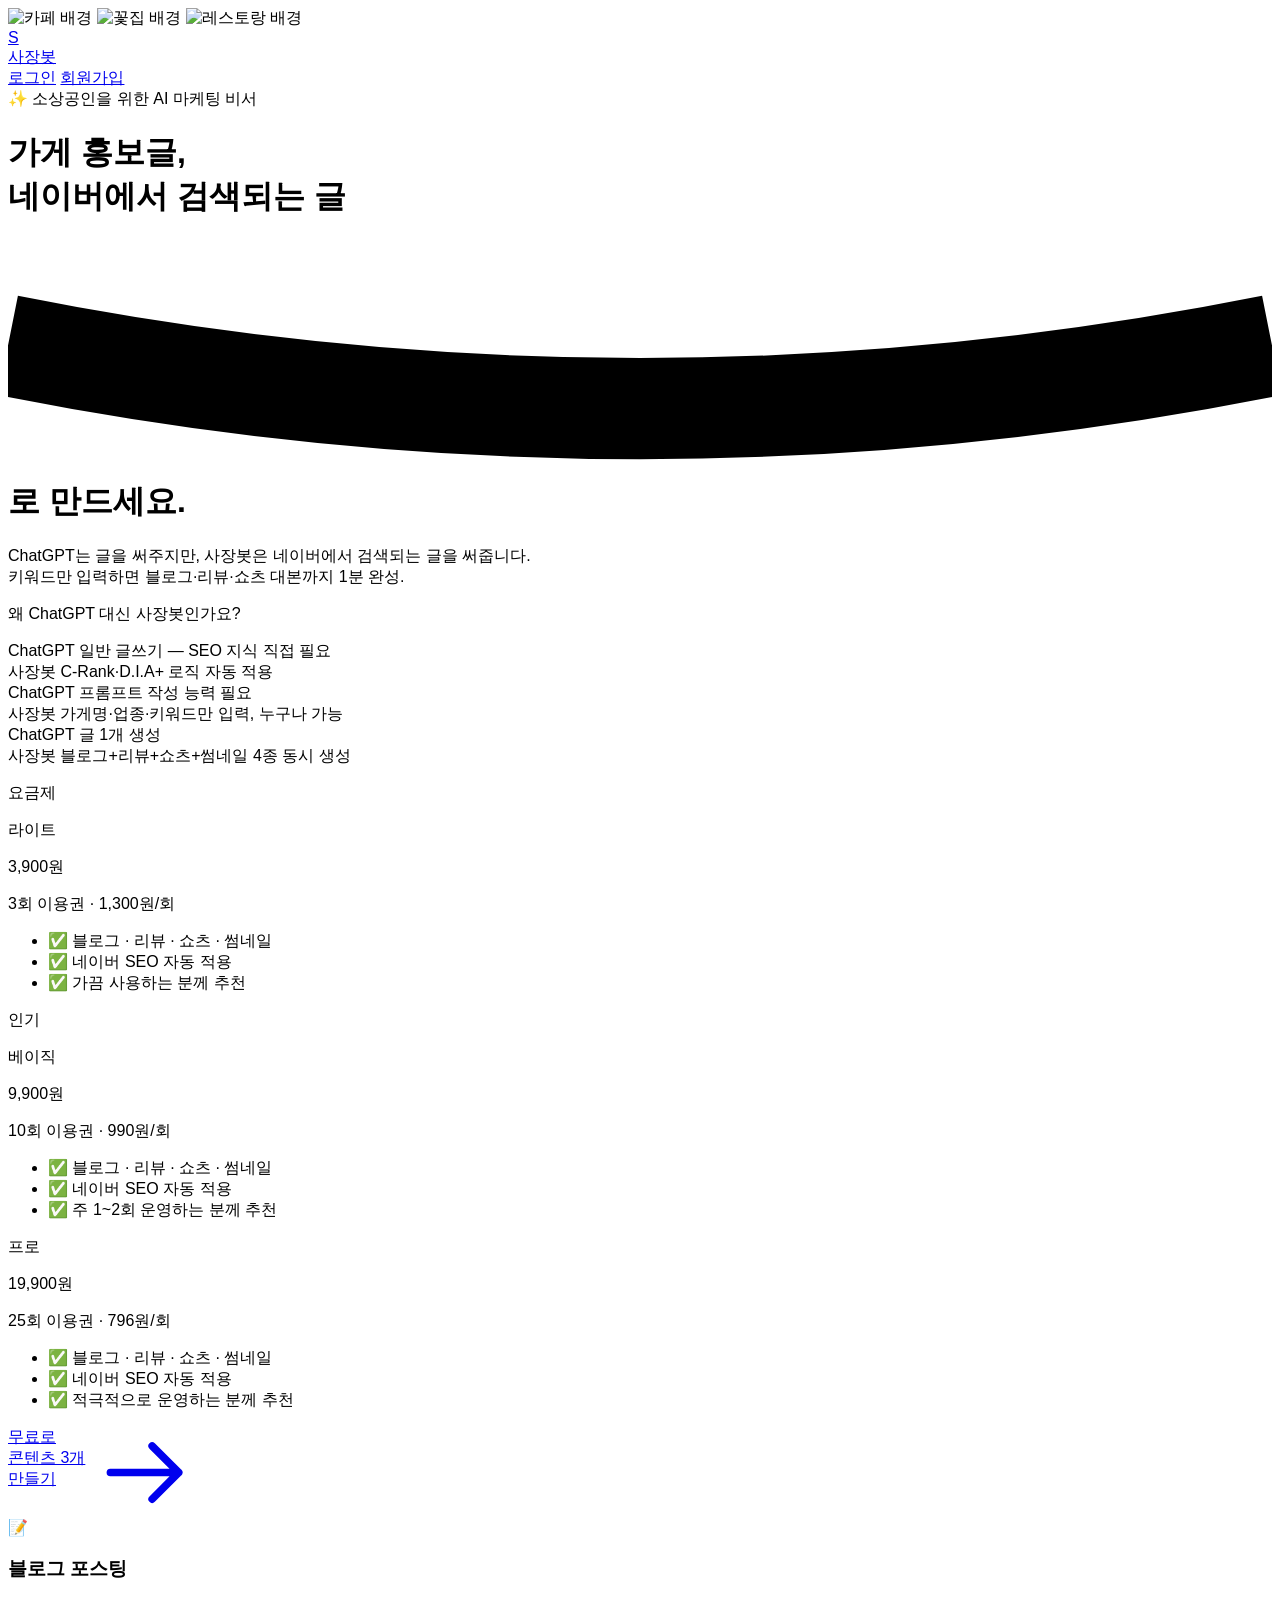
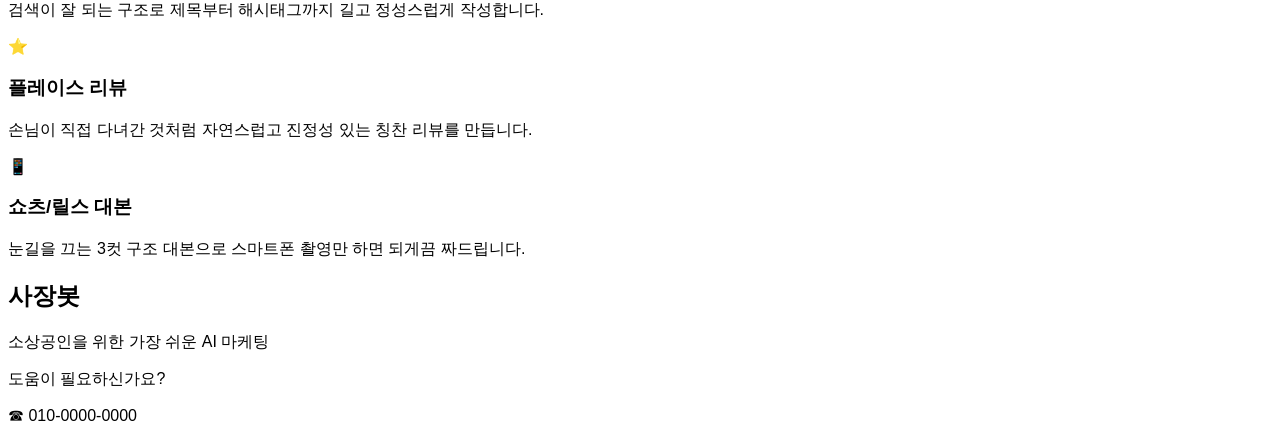
==== frontend/index.html @ ece8954f "feat: 랜딩 페이지 요금제 섹션 추가 (라이트/베이직/프로)" ====
<!DOCTYPE html>
<html lang="ko">
<head>
    <meta charset="UTF-8">
    <meta name="viewport" content="width=device-width, initial-scale=1.0">
    <title>사장봇 - 소상공인 AI 마케팅 자동 생성</title>
    <script src="https://cdn.tailwindcss.com"></script>
    <script>
        tailwind.config = {
            theme: {
                extend: {
                    colors: {
                        navy: '#0f1e3f',
                        steel: '#213a56',
                        sand: '#cdaa80',
                        camel: '#997953',
                        cream: '#fcfaf8'
                    },
                    fontFamily: {
                        sans: ['Pretendard', 'Apple SD Gothic Neo', 'sans-serif'],
                    }
                }
            }
        }
    </script>
    <link rel="stylesheet" href="css/my_styles.css">
</head>
<body class="text-navy antialiased min-h-screen flex flex-col relative overflow-x-hidden">

    <div class="fixed inset-0 w-full h-full -z-30 bg-navy">
        <img src="https://images.unsplash.com/photo-1554118811-1e0d58224f24?ixlib=rb-4.0.3&auto=format&fit=crop&w=2000&q=80" alt="카페 배경" class="slider-img absolute inset-0 w-full h-full object-cover transition-opacity duration-1000 ease-in-out opacity-100" />
        <img src="https://images.unsplash.com/photo-1521590832167-7bfc17484d20?ixlib=rb-4.0.3&auto=format&fit=crop&w=2000&q=80" alt="꽃집 배경" class="slider-img absolute inset-0 w-full h-full object-cover transition-opacity duration-1000 ease-in-out opacity-0" />
        <img src="https://images.unsplash.com/photo-1514933651103-005eec06c04b?ixlib=rb-4.0.3&auto=format&fit=crop&w=2000&q=80" alt="레스토랑 배경" class="slider-img absolute inset-0 w-full h-full object-cover transition-opacity duration-1000 ease-in-out opacity-0" />
        <div class="absolute inset-0 bg-[#fcfaf8]/85 backdrop-blur-[3px]"></div>
    </div>

    <div class="fixed top-[-10%] left-[-10%] w-[500px] h-[500px] bg-sand rounded-full mix-blend-multiply filter blur-[100px] opacity-40 -z-20"></div>
    <div class="fixed top-[20%] right-[-10%] w-[400px] h-[400px] bg-steel rounded-full mix-blend-multiply filter blur-[100px] opacity-20 -z-20"></div>

    <header class="w-full relative z-10 py-6 px-6 lg:px-12 flex justify-between items-center max-w-7xl mx-auto">
        <a href="index.html" class="flex items-center gap-2">
            <div class="w-8 h-8 bg-navy rounded-lg flex items-center justify-center text-sand font-bold text-xl">S</div>
            <span class="text-2xl font-black tracking-tight text-navy">사장봇</span>
        </a>
        <div class="flex gap-4 items-center">
            <a id="nav-login" href="login.html" class="text-steel font-bold hover:text-navy transition">로그인</a>
            <a id="nav-register" href="register.html" class="px-5 py-2.5 rounded-full text-sm font-bold bg-navy text-white hover:bg-steel transition shadow-md">회원가입</a>
            <a id="nav-mypage" href="generate.html" class="hidden text-steel font-bold hover:text-navy transition px-4 py-2">콘텐츠 생성</a>
            <a id="nav-mypage2" href="mypage.html" class="hidden px-5 py-2.5 rounded-full text-sm font-bold bg-navy text-white hover:bg-steel transition shadow-md">마이페이지</a>
        </div>
    </header>

    <main class="flex-grow flex flex-col justify-center items-center px-6 pt-12 pb-24 text-center z-10 max-w-5xl mx-auto">

        <div class="inline-block px-4 py-1.5 rounded-full bg-white border border-sand text-camel text-sm font-bold mb-8 shadow-sm">
            ✨ 소상공인을 위한 AI 마케팅 비서
        </div>

        <h1 class="text-4xl md:text-5xl lg:text-6xl font-black leading-tight mb-6 text-navy">
            가게 홍보글,<br>
            <span class="text-camel relative">
                네이버에서 검색되는 글
                <svg class="absolute w-full h-3 -bottom-1 left-0 text-sand opacity-60" viewBox="0 0 100 20" preserveAspectRatio="none">
                    <path d="M0,10 Q50,20 100,10" stroke="currentColor" stroke-width="8" fill="none"/>
                </svg>
            </span>로 만드세요.
        </h1>

        <p class="text-lg md:text-xl text-steel mb-6 max-w-2xl mx-auto font-medium leading-relaxed">
            ChatGPT는 글을 써주지만, 사장봇은 네이버에서 검색되는 글을 써줍니다.<br class="hidden md:block">
            키워드만 입력하면 블로그·리뷰·쇼츠 대본까지 1분 완성.
        </p>

        <!-- 비교 섹션 추가 -->
        <div class="bg-white/80 border border-gray-200 rounded-2xl px-6 py-5 mb-10 max-w-xl mx-auto text-left shadow-sm">
            <p class="text-xs font-bold text-gray-400 uppercase tracking-widest mb-4">왜 ChatGPT 대신 사장봇인가요?</p>
            <div class="space-y-2">
                <div class="flex items-center gap-3">
                    <span class="text-xs font-bold px-2 py-1 rounded-md bg-red-50 text-red-500">ChatGPT</span>
                    <span class="text-sm text-steel">일반 글쓰기 — SEO 지식 직접 필요</span>
                </div>
                <div class="flex items-center gap-3">
                    <span class="text-xs font-bold px-2 py-1 rounded-md bg-green-50 text-green-700">사장봇</span>
                    <span class="text-sm text-steel">C-Rank·D.I.A+ 로직 자동 적용</span>
                </div>
                <div class="flex items-center gap-3 pt-1 border-t border-gray-100">
                    <span class="text-xs font-bold px-2 py-1 rounded-md bg-red-50 text-red-500">ChatGPT</span>
                    <span class="text-sm text-steel">프롬프트 작성 능력 필요</span>
                </div>
                <div class="flex items-center gap-3">
                    <span class="text-xs font-bold px-2 py-1 rounded-md bg-green-50 text-green-700">사장봇</span>
                    <span class="text-sm text-steel">가게명·업종·키워드만 입력, 누구나 가능</span>
                </div>
                <div class="flex items-center gap-3 pt-1 border-t border-gray-100">
                    <span class="text-xs font-bold px-2 py-1 rounded-md bg-red-50 text-red-500">ChatGPT</span>
                    <span class="text-sm text-steel">글 1개 생성</span>
                </div>
                <div class="flex items-center gap-3">
                    <span class="text-xs font-bold px-2 py-1 rounded-md bg-green-50 text-green-700">사장봇</span>
                    <span class="text-sm text-steel">블로그+리뷰+쇼츠+썸네일 4종 동시 생성</span>
                </div>
            </div>
        </div>
        <!-- 요금제 섹션 -->
        <div class="w-full max-w-3xl mx-auto mb-10">
            <p class="text-xs font-bold text-gray-400 uppercase tracking-widest mb-6">요금제</p>
            <div class="grid grid-cols-1 md:grid-cols-3 gap-4">
                <div class="bg-white/80 border border-gray-200 rounded-2xl p-6 text-left shadow-sm hover:shadow-md transition">
                    <p class="text-sm font-bold text-camel mb-1">라이트</p>
                    <p class="text-3xl font-black text-navy mb-1">3,900<span class="text-base font-bold">원</span></p>
                    <p class="text-sm text-steel mb-4">3회 이용권 · 1,300원/회</p>
                    <ul class="text-sm text-steel space-y-1">
                        <li>✅ 블로그 · 리뷰 · 쇼츠 · 썸네일</li>
                        <li>✅ 네이버 SEO 자동 적용</li>
                        <li>✅ 가끔 사용하는 분께 추천</li>
                    </ul>
                </div>
                <div class="bg-navy border border-navy rounded-2xl p-6 text-left shadow-lg relative">
                    <p class="absolute top-3 right-3 text-xs font-bold px-2 py-1 bg-sand text-navy rounded-full">인기</p>
                    <p class="text-sm font-bold text-sand mb-1">베이직</p>
                    <p class="text-3xl font-black text-white mb-1">9,900<span class="text-base font-bold">원</span></p>
                    <p class="text-sm text-gray-300 mb-4">10회 이용권 · 990원/회</p>
                    <ul class="text-sm text-gray-300 space-y-1">
                        <li>✅ 블로그 · 리뷰 · 쇼츠 · 썸네일</li>
                        <li>✅ 네이버 SEO 자동 적용</li>
                        <li>✅ 주 1~2회 운영하는 분께 추천</li>
                    </ul>
                </div>
                <div class="bg-white/80 border border-gray-200 rounded-2xl p-6 text-left shadow-sm hover:shadow-md transition">
                    <p class="text-sm font-bold text-camel mb-1">프로</p>
                    <p class="text-3xl font-black text-navy mb-1">19,900<span class="text-base font-bold">원</span></p>
                    <p class="text-sm text-steel mb-4">25회 이용권 · 796원/회</p>
                    <ul class="text-sm text-steel space-y-1">
                        <li>✅ 블로그 · 리뷰 · 쇼츠 · 썸네일</li>
                        <li>✅ 네이버 SEO 자동 적용</li>
                        <li>✅ 적극적으로 운영하는 분께 추천</li>
                    </ul>
                </div>
            </div>
        </div>
        <a id="cta-guest" href="login.html" class="group relative inline-flex items-center justify-center px-8 py-4 font-bold text-white transition-all duration-200 bg-navy font-pj rounded-xl focus:outline-none focus:ring-2 focus:ring-offset-2 focus:ring-gray-900 hover:bg-steel shadow-lg hover:shadow-xl hover:-translate-y-1 text-lg">
            무료로 콘텐츠 3개 만들기
            <svg class="w-5 h-5 ml-2 group-hover:translate-x-1 transition-transform" fill="none" stroke="currentColor" viewBox="0 0 24 24"><path stroke-linecap="round" stroke-linejoin="round" stroke-width="2" d="M14 5l7 7m0 0l-7 7m7-7H3"></path></svg>
        </a>

        <div class="grid grid-cols-1 md:grid-cols-3 gap-6 mt-20 w-full">
            <div class="glass-card p-8 rounded-2xl border border-gray-100 shadow-sm hover:shadow-md transition text-left relative overflow-hidden group">
                <div class="absolute top-0 left-0 w-full h-1 bg-navy transition-all group-hover:h-2"></div>
                <div class="text-4xl mb-4">📝</div>
                <h3 class="text-xl font-bold text-navy mb-2">블로그 포스팅</h3>
                <p class="text-steel text-sm leading-relaxed">검색이 잘 되는 구조로 제목부터 해시태그까지 길고 정성스럽게 작성합니다.</p>
            </div>
            <div class="glass-card p-8 rounded-2xl border border-gray-100 shadow-sm hover:shadow-md transition text-left relative overflow-hidden group">
                <div class="absolute top-0 left-0 w-full h-1 bg-camel transition-all group-hover:h-2"></div>
                <div class="text-4xl mb-4">⭐</div>
                <h3 class="text-xl font-bold text-navy mb-2">플레이스 리뷰</h3>
                <p class="text-steel text-sm leading-relaxed">손님이 직접 다녀간 것처럼 자연스럽고 진정성 있는 칭찬 리뷰를 만듭니다.</p>
            </div>
            <div class="glass-card p-8 rounded-2xl border border-gray-100 shadow-sm hover:shadow-md transition text-left relative overflow-hidden group">
                <div class="absolute top-0 left-0 w-full h-1 bg-sand transition-all group-hover:h-2"></div>
                <div class="text-4xl mb-4">📱</div>
                <h3 class="text-xl font-bold text-navy mb-2">쇼츠/릴스 대본</h3>
                <p class="text-steel text-sm leading-relaxed">눈길을 끄는 3컷 구조 대본으로 스마트폰 촬영만 하면 되게끔 짜드립니다.</p>
            </div>
        </div>

    </main>

    <footer class="bg-navy text-white py-12 px-6 mt-auto">
        <div class="max-w-5xl mx-auto flex flex-col md:flex-row justify-between items-center gap-6">
            <div class="text-center md:text-left">
                <h2 class="text-2xl font-black text-sand mb-2">사장봇</h2>
                <p class="text-sm text-gray-400">소상공인을 위한 가장 쉬운 AI 마케팅</p>
            </div>
            <div class="bg-steel/30 px-6 py-4 rounded-xl border border-steel/50 text-center">
                <p class="text-sm text-sand mb-1 font-bold">도움이 필요하신가요?</p>
                <p class="text-xl font-bold tracking-wider text-white">☎ 010-0000-0000</p>
            </div>
        </div>
    </footer>

    <script src="js/api.js"></script>
    <script src="js/auth.js"></script>
    <script src="js/my_script.js"></script>
</body>
</html>
---- frontend/css/my_styles.css ----
@import url('https://cdn.jsdelivr.net/gh/orioncactus/pretendard/dist/web/static/pretendard.css');

/* ==========================================================================
   공통 기본 스타일
   ========================================================================== */

body {
    font-family: 'Pretendard', 'Apple SD Gothic Neo', sans-serif;
    word-break: keep-all;
    scroll-behavior: smooth;
}

/* ==========================================================================
   공통 컴포넌트
   ========================================================================== */

.glass-card {
    background: rgba(255, 255, 255, 0.95);
    backdrop-filter: blur(10px);
}

/* ==========================================================================
   index.html - 배경 이미지 슬라이더
   ========================================================================== */

.slider-img {
    transition: opacity 1s ease-in-out;
}

/* ==========================================================================
   generate.html / mypage.html - 스크롤바
   ========================================================================== */

::-webkit-scrollbar {
    width: 8px;
}
::-webkit-scrollbar-track {
    background: #f1f5f9;
    border-radius: 4px;
}
::-webkit-scrollbar-thumb {
    background: #cdaa80;
    border-radius: 4px;
}
::-webkit-scrollbar-thumb:hover {
    background: #997953;
}

/* ==========================================================================
   토스트 알림
   ========================================================================== */

#toast-container {
    position: fixed;
    top: 20px;
    right: 20px;
    z-index: 9999;
    display: flex;
    flex-direction: column;
    gap: 10px;
    pointer-events: none;
}

.toast {
    pointer-events: auto;
    display: flex;
    align-items: flex-start;
    gap: 12px;
    min-width: 280px;
    max-width: 380px;
    padding: 14px 16px;
    border-radius: 16px;
    box-shadow: 0 8px 32px rgba(0, 0, 0, 0.15), 0 2px 8px rgba(0, 0, 0, 0.08);
    font-family: 'Pretendard', 'Apple SD Gothic Neo', sans-serif;
    font-size: 14px;
    font-weight: 600;
    line-height: 1.5;
    word-break: keep-all;
    backdrop-filter: blur(12px);
    border: 1px solid rgba(255, 255, 255, 0.3);
    animation: toast-slide-in 0.35s cubic-bezier(0.34, 1.56, 0.64, 1) forwards;
    cursor: pointer;
    user-select: none;
}

.toast.hiding {
    animation: toast-slide-out 0.3s ease-in forwards;
}

.toast-icon {
    font-size: 18px;
    flex-shrink: 0;
    margin-top: 1px;
}

.toast-body {
    flex: 1;
}

.toast-title {
    font-size: 13px;
    font-weight: 800;
    margin-bottom: 2px;
    opacity: 0.85;
}

.toast-msg {
    font-size: 13px;
    font-weight: 600;
}

/* 타입별 색상 */
.toast.toast-success {
    background: rgba(16, 185, 129, 0.95);
    color: #fff;
}
.toast.toast-error {
    background: rgba(239, 68, 68, 0.95);
    color: #fff;
}
.toast.toast-warning {
    background: rgba(245, 158, 11, 0.95);
    color: #fff;
}
.toast.toast-info {
    background: rgba(15, 30, 63, 0.95);
    color: #fff;
}

/* 진행 바 */
.toast-progress {
    position: absolute;
    bottom: 0;
    left: 0;
    height: 3px;
    border-radius: 0 0 16px 16px;
    background: rgba(255, 255, 255, 0.5);
    animation: toast-progress-bar linear forwards;
}

@keyframes toast-slide-in {
    from { opacity: 0; transform: translateX(110%) scale(0.9); }
    to   { opacity: 1; transform: translateX(0)    scale(1);   }
}

@keyframes toast-slide-out {
    from { opacity: 1; transform: translateX(0)    scale(1);   max-height: 120px; margin-bottom: 0; }
    to   { opacity: 0; transform: translateX(110%) scale(0.9); max-height: 0;     margin-bottom: -10px; }
}

@keyframes toast-progress-bar {
    from { width: 100%; }
    to   { width: 0%; }
}
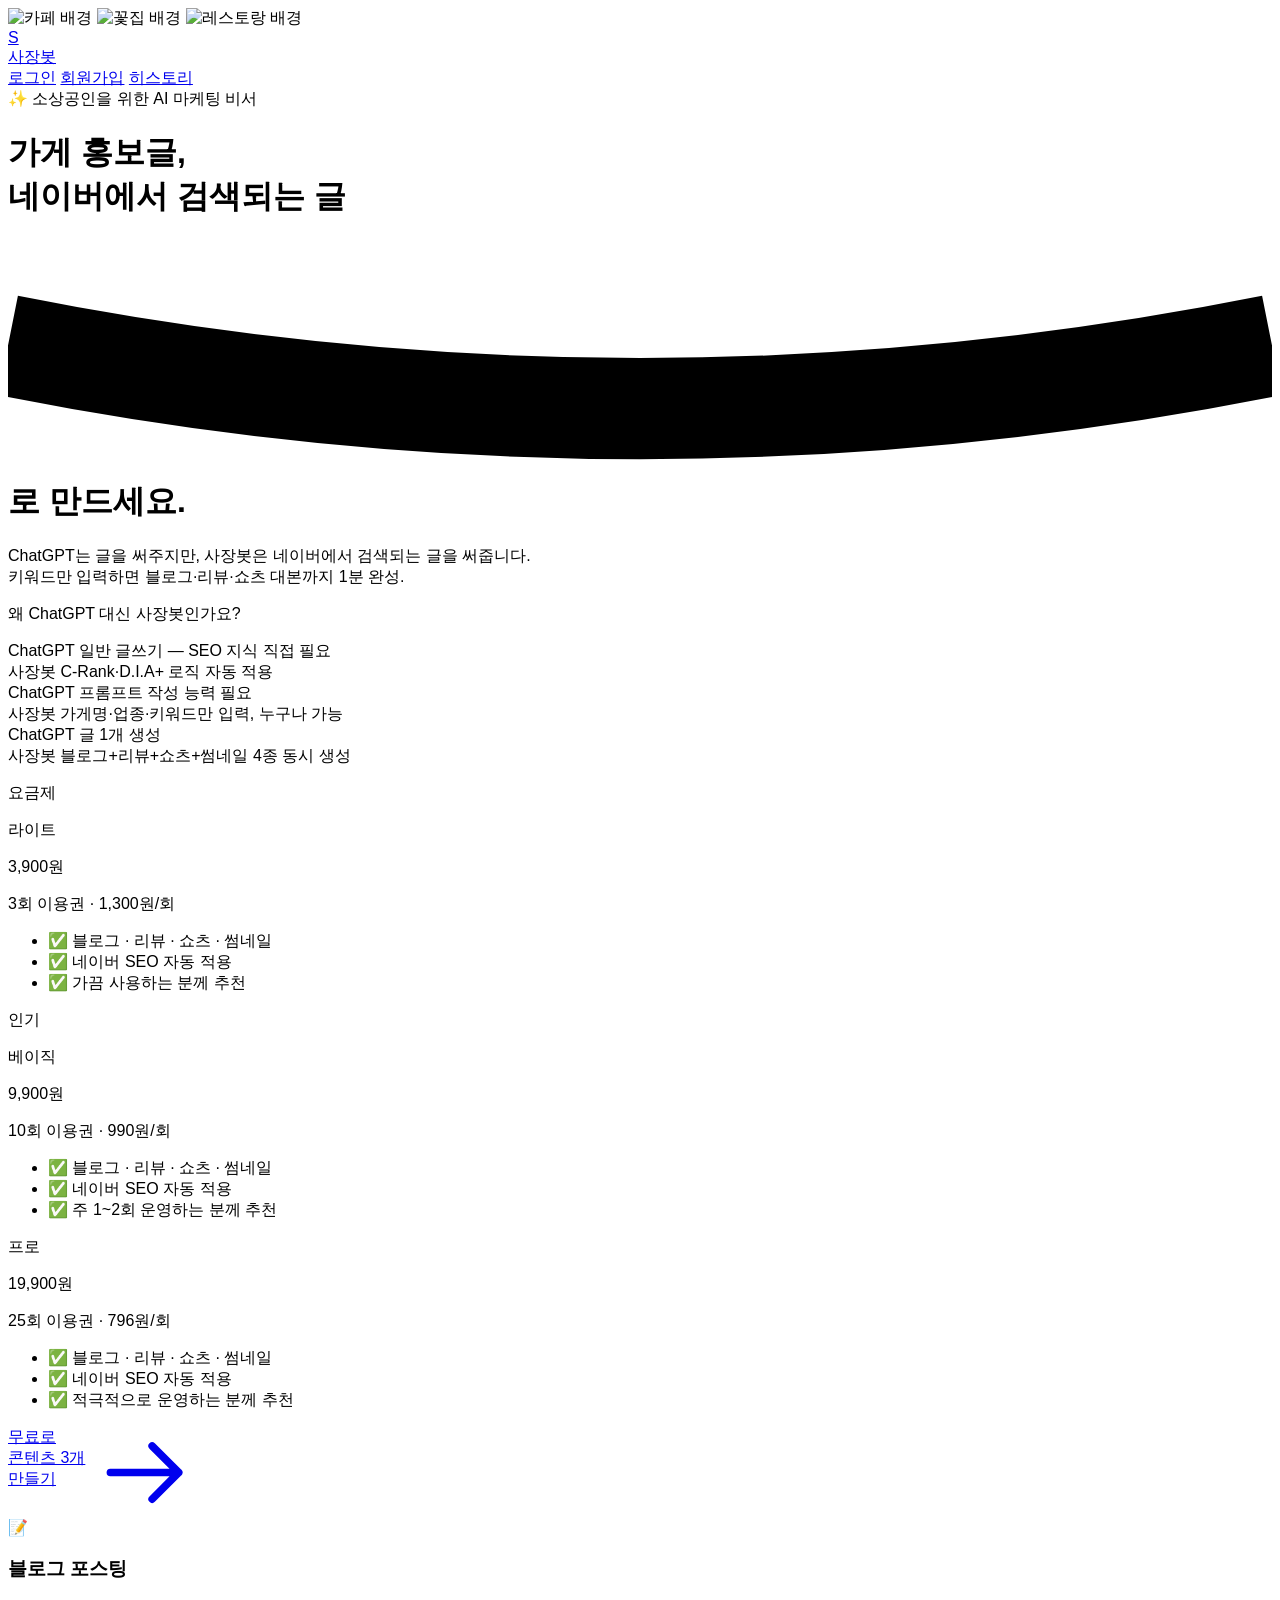
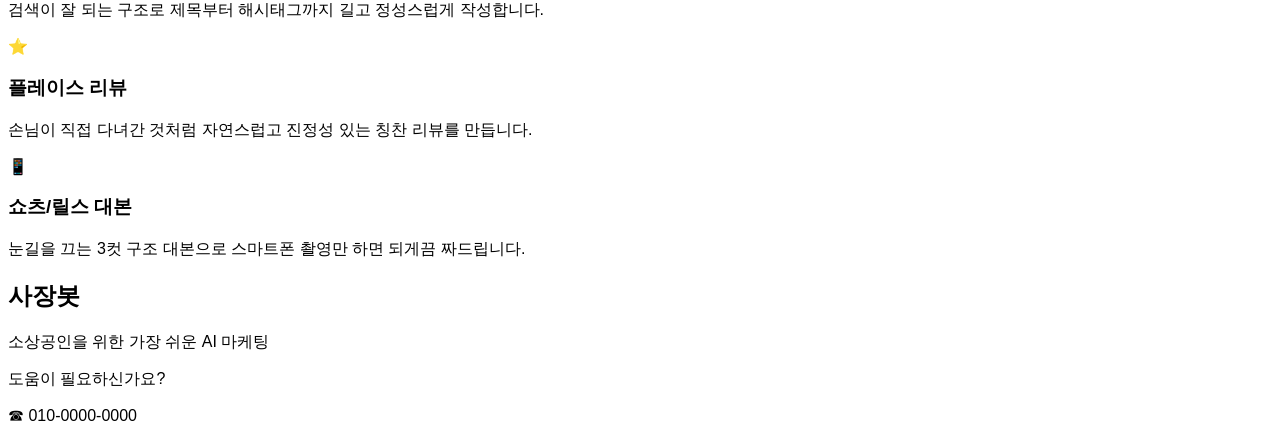
==== commit 69b8fe40: "feat: 네비게이션에 히스토리 바로가기 링크 추가" ====
--- a/frontend/index.html
+++ b/frontend/index.html
@@ -47,6 +47,7 @@
             <a id="nav-register" href="register.html" class="px-5 py-2.5 rounded-full text-sm font-bold bg-navy text-white hover:bg-steel transition shadow-md">회원가입</a>
             <a id="nav-mypage" href="generate.html" class="hidden text-steel font-bold hover:text-navy transition px-4 py-2">콘텐츠 생성</a>
             <a id="nav-mypage2" href="mypage.html" class="hidden px-5 py-2.5 rounded-full text-sm font-bold bg-navy text-white hover:bg-steel transition shadow-md">마이페이지</a>
+            <a href="mypage.html#history" class="text-steel font-bold hover:text-navy transition px-4 py-2">히스토리</a>
         </div>
     </header>
 
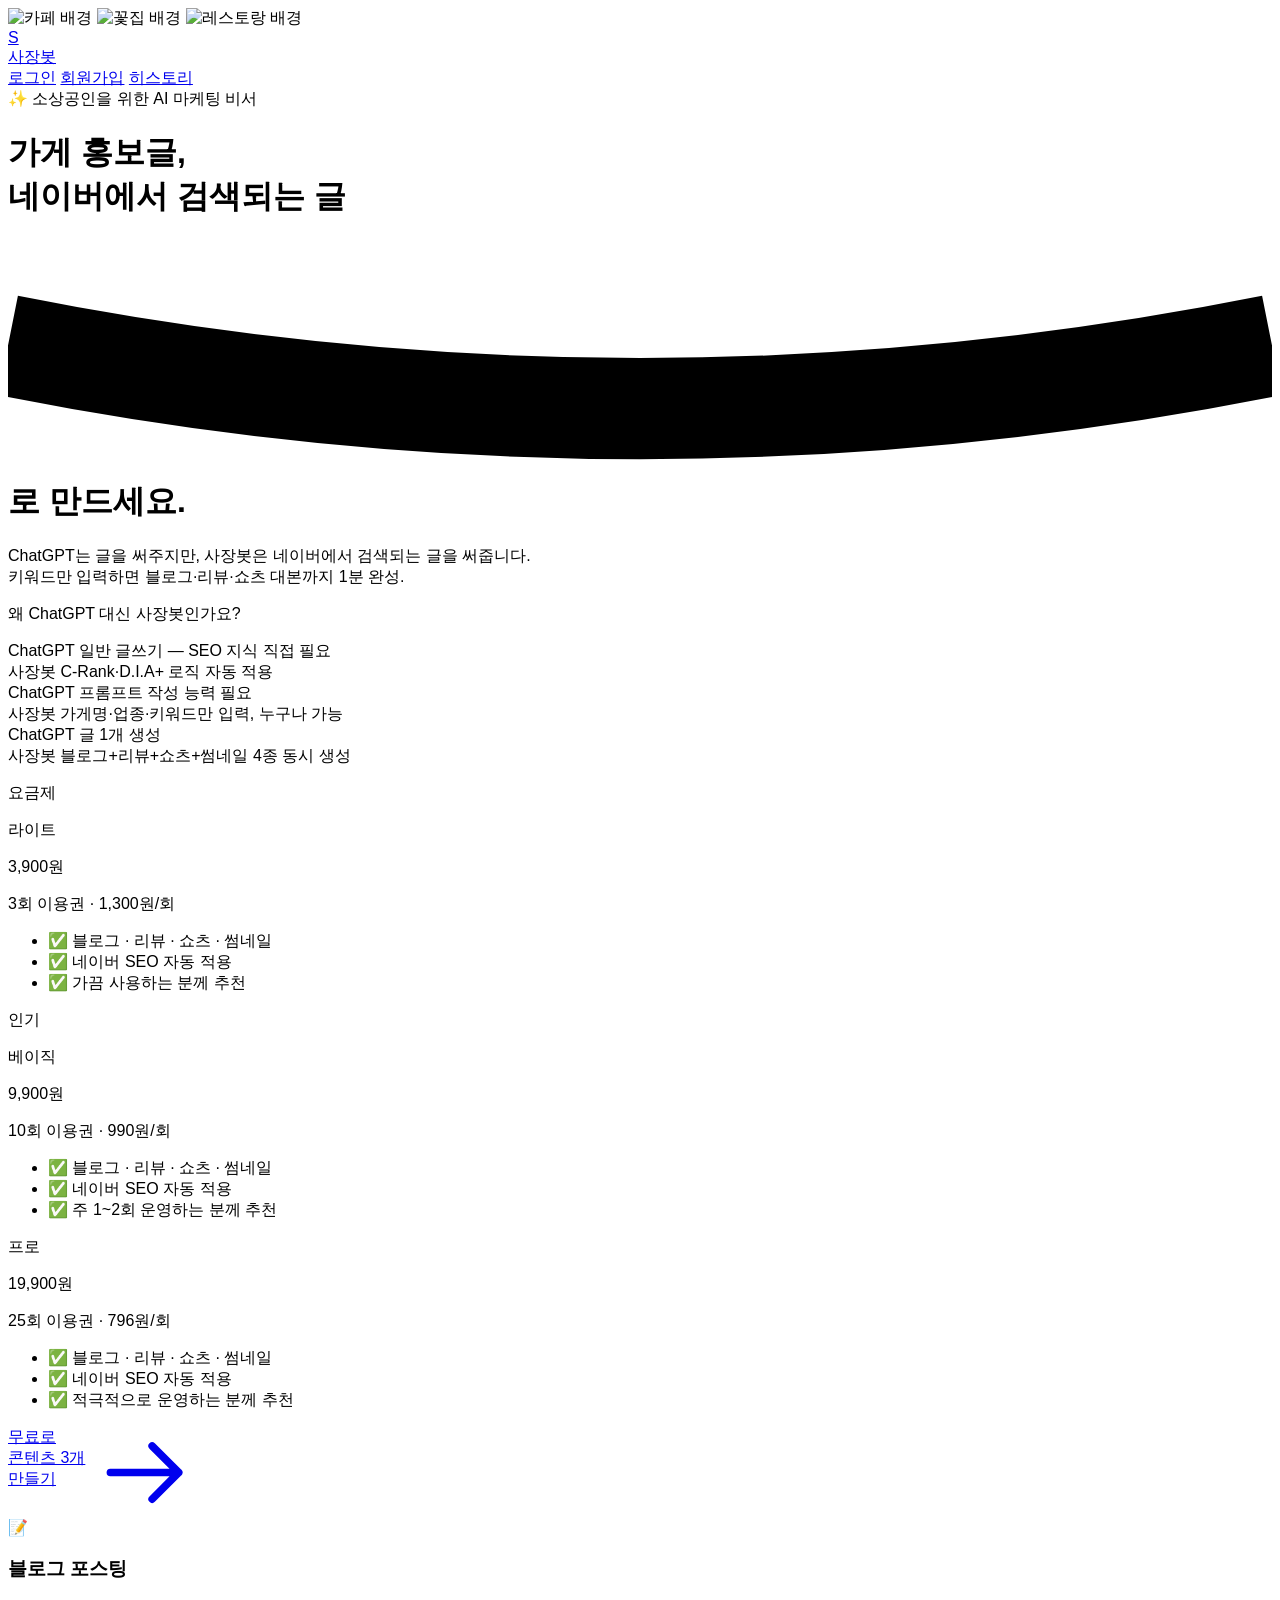
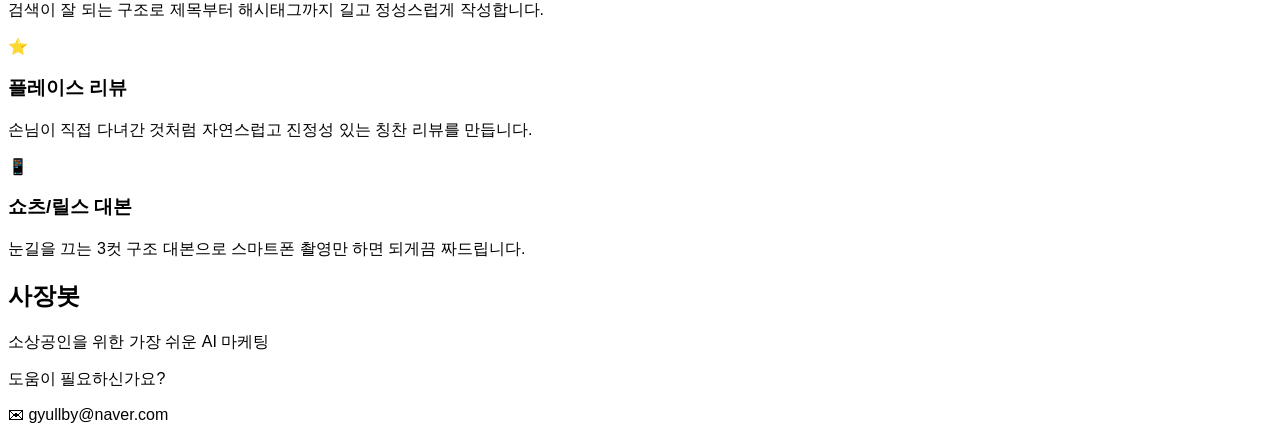
==== commit 1870fe9c: "Merge pull request #68 from gyullby11/feature/add-business-options fix: 푸터 더미 전화번호 → 실제 이메일 주소로 교체" ====
--- a/frontend/index.html
+++ b/frontend/index.html
@@ -175,7 +175,7 @@
             </div>
             <div class="bg-steel/30 px-6 py-4 rounded-xl border border-steel/50 text-center">
                 <p class="text-sm text-sand mb-1 font-bold">도움이 필요하신가요?</p>
-                <p class="text-xl font-bold tracking-wider text-white">☎ 010-0000-0000</p>
+                <p class="text-xl font-bold tracking-wider text-white">✉ gyullby@naver.com</p>
             </div>
         </div>
     </footer>
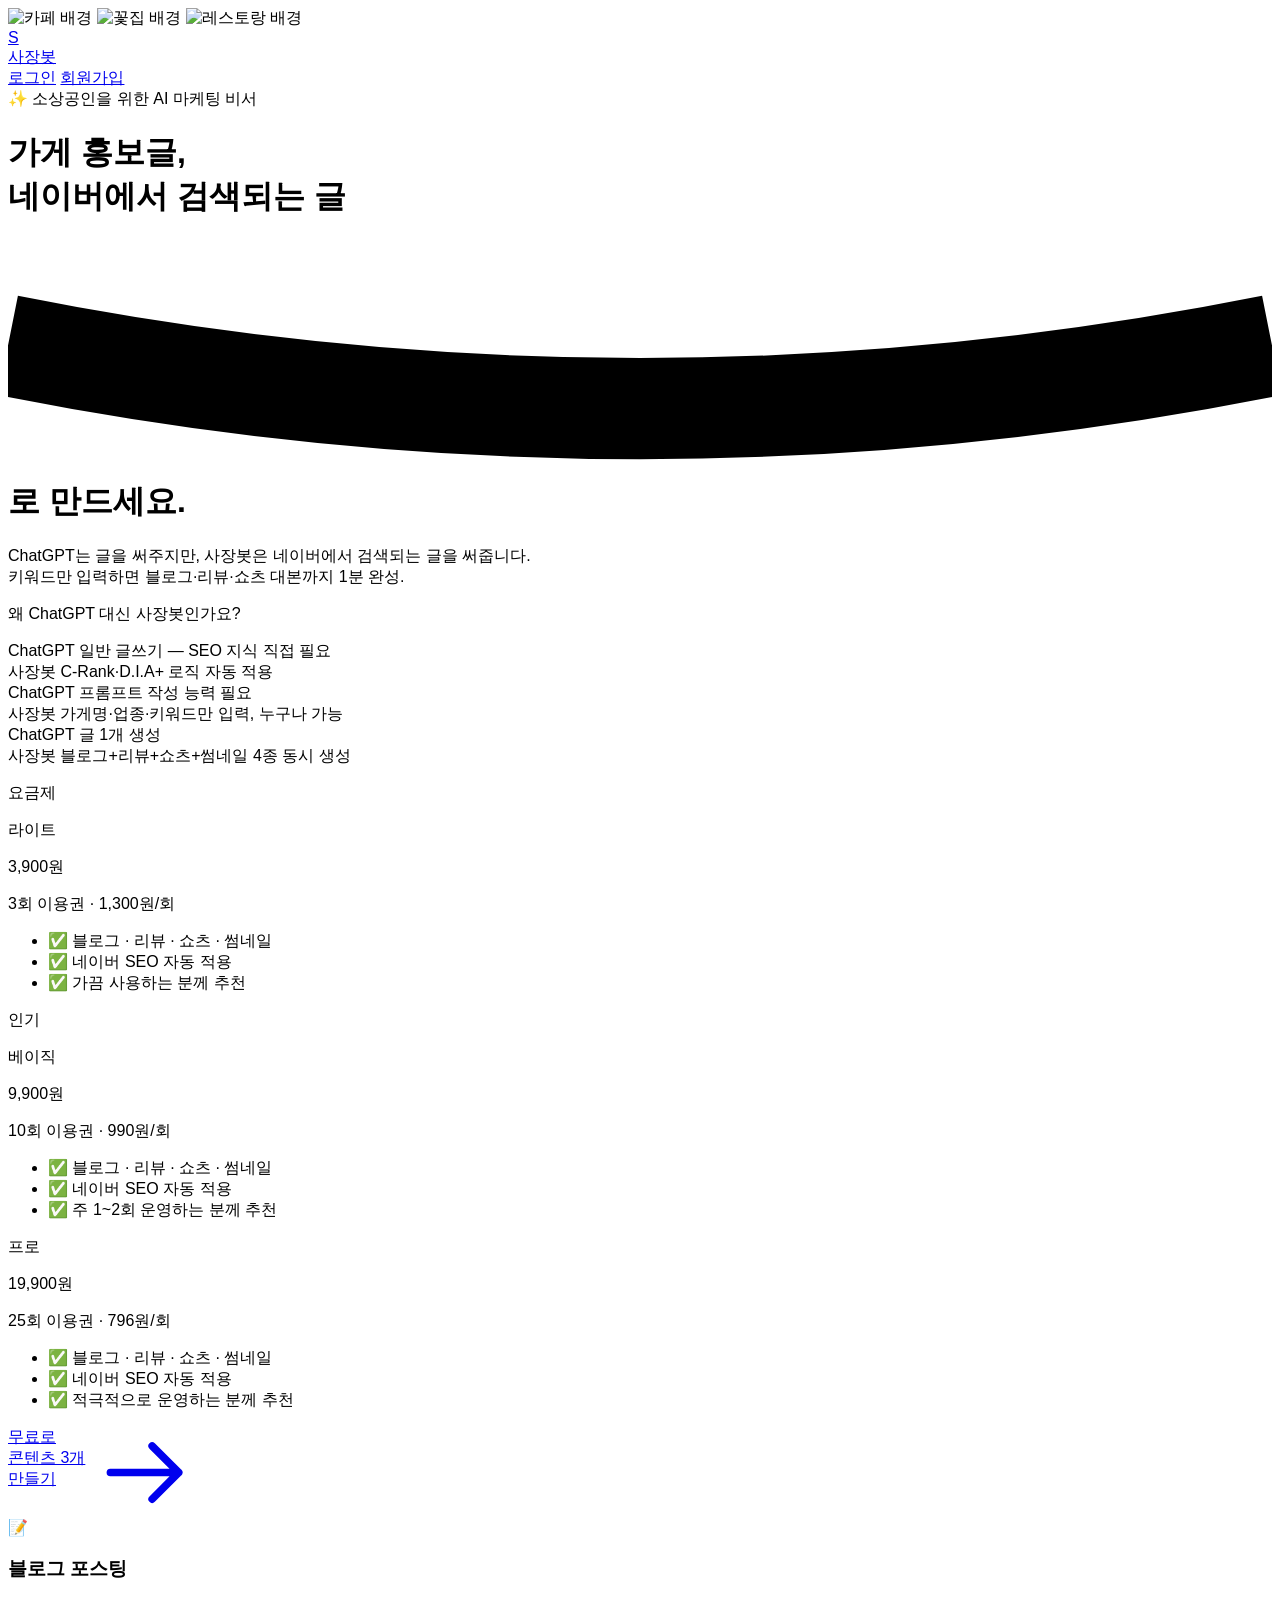
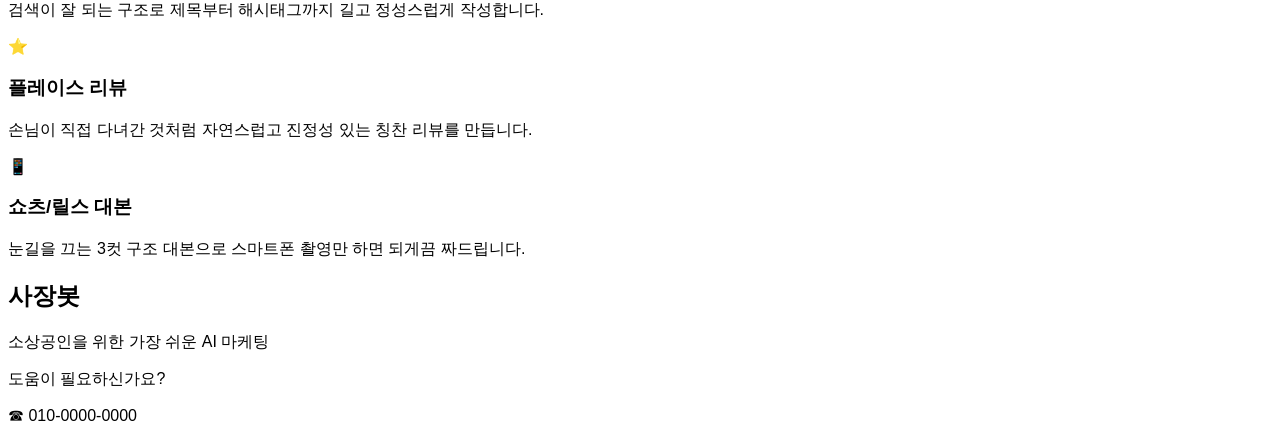
==== commit acb6d5a5: "fix: 네비게이션 히스토리 링크 제거 (마이페이지와 동일 페이지)" ====
--- a/frontend/index.html
+++ b/frontend/index.html
@@ -47,7 +47,7 @@
             <a id="nav-register" href="register.html" class="px-5 py-2.5 rounded-full text-sm font-bold bg-navy text-white hover:bg-steel transition shadow-md">회원가입</a>
             <a id="nav-mypage" href="generate.html" class="hidden text-steel font-bold hover:text-navy transition px-4 py-2">콘텐츠 생성</a>
             <a id="nav-mypage2" href="mypage.html" class="hidden px-5 py-2.5 rounded-full text-sm font-bold bg-navy text-white hover:bg-steel transition shadow-md">마이페이지</a>
-            <a href="mypage.html#history" class="text-steel font-bold hover:text-navy transition px-4 py-2">히스토리</a>
+            
         </div>
     </header>
 
@@ -175,7 +175,7 @@
             </div>
             <div class="bg-steel/30 px-6 py-4 rounded-xl border border-steel/50 text-center">
                 <p class="text-sm text-sand mb-1 font-bold">도움이 필요하신가요?</p>
-                <p class="text-xl font-bold tracking-wider text-white">✉ gyullby@naver.com</p>
+                <p class="text-xl font-bold tracking-wider text-white">☎ 010-0000-0000</p>
             </div>
         </div>
     </footer>
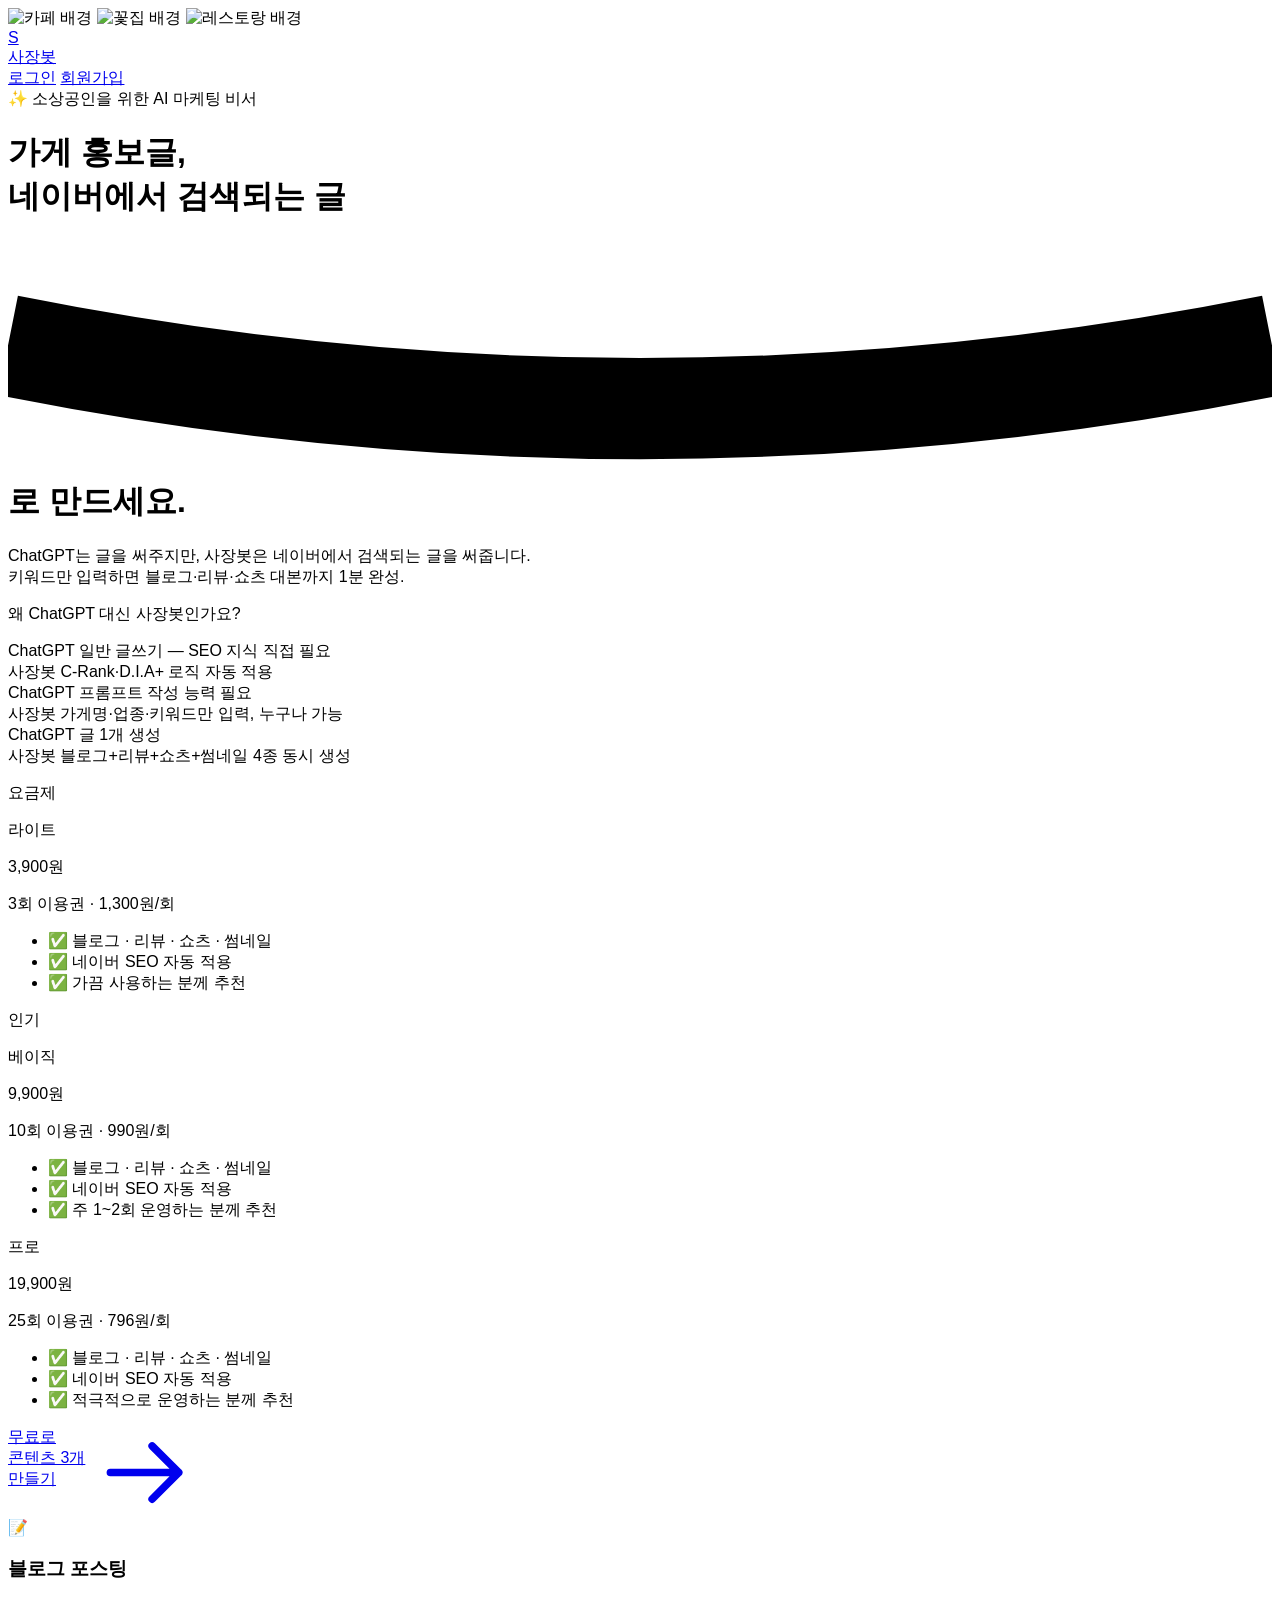
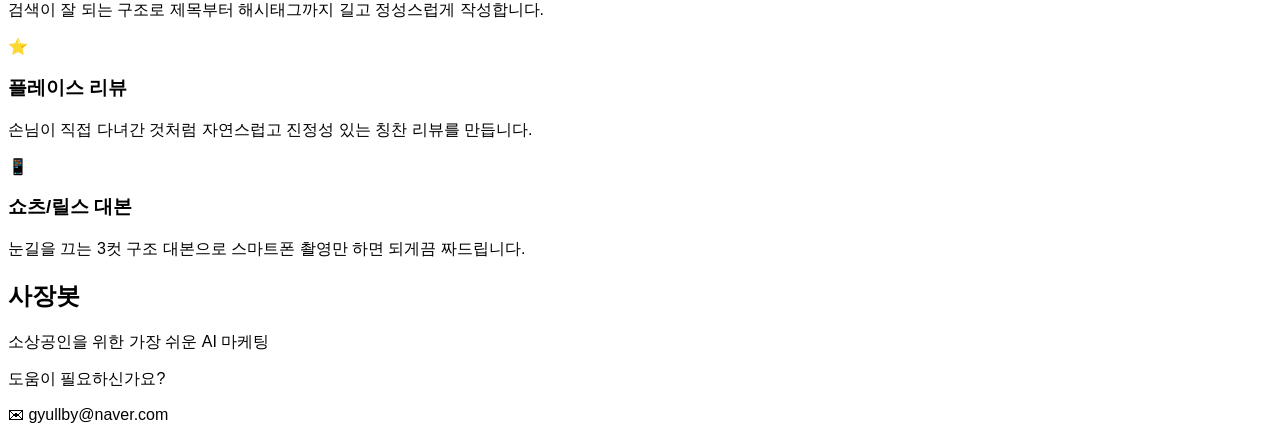
==== commit fb29ab5d: "Merge pull request #70 from gyullby11/feature/add-landing-pricing fix: 네비게이션 히스토리 링크 제거 (마이페이지와 동일 페" ====
--- a/frontend/index.html
+++ b/frontend/index.html
@@ -175,7 +175,7 @@
             </div>
             <div class="bg-steel/30 px-6 py-4 rounded-xl border border-steel/50 text-center">
                 <p class="text-sm text-sand mb-1 font-bold">도움이 필요하신가요?</p>
-                <p class="text-xl font-bold tracking-wider text-white">☎ 010-0000-0000</p>
+                <p class="text-xl font-bold tracking-wider text-white">✉ gyullby@naver.com</p>
             </div>
         </div>
     </footer>
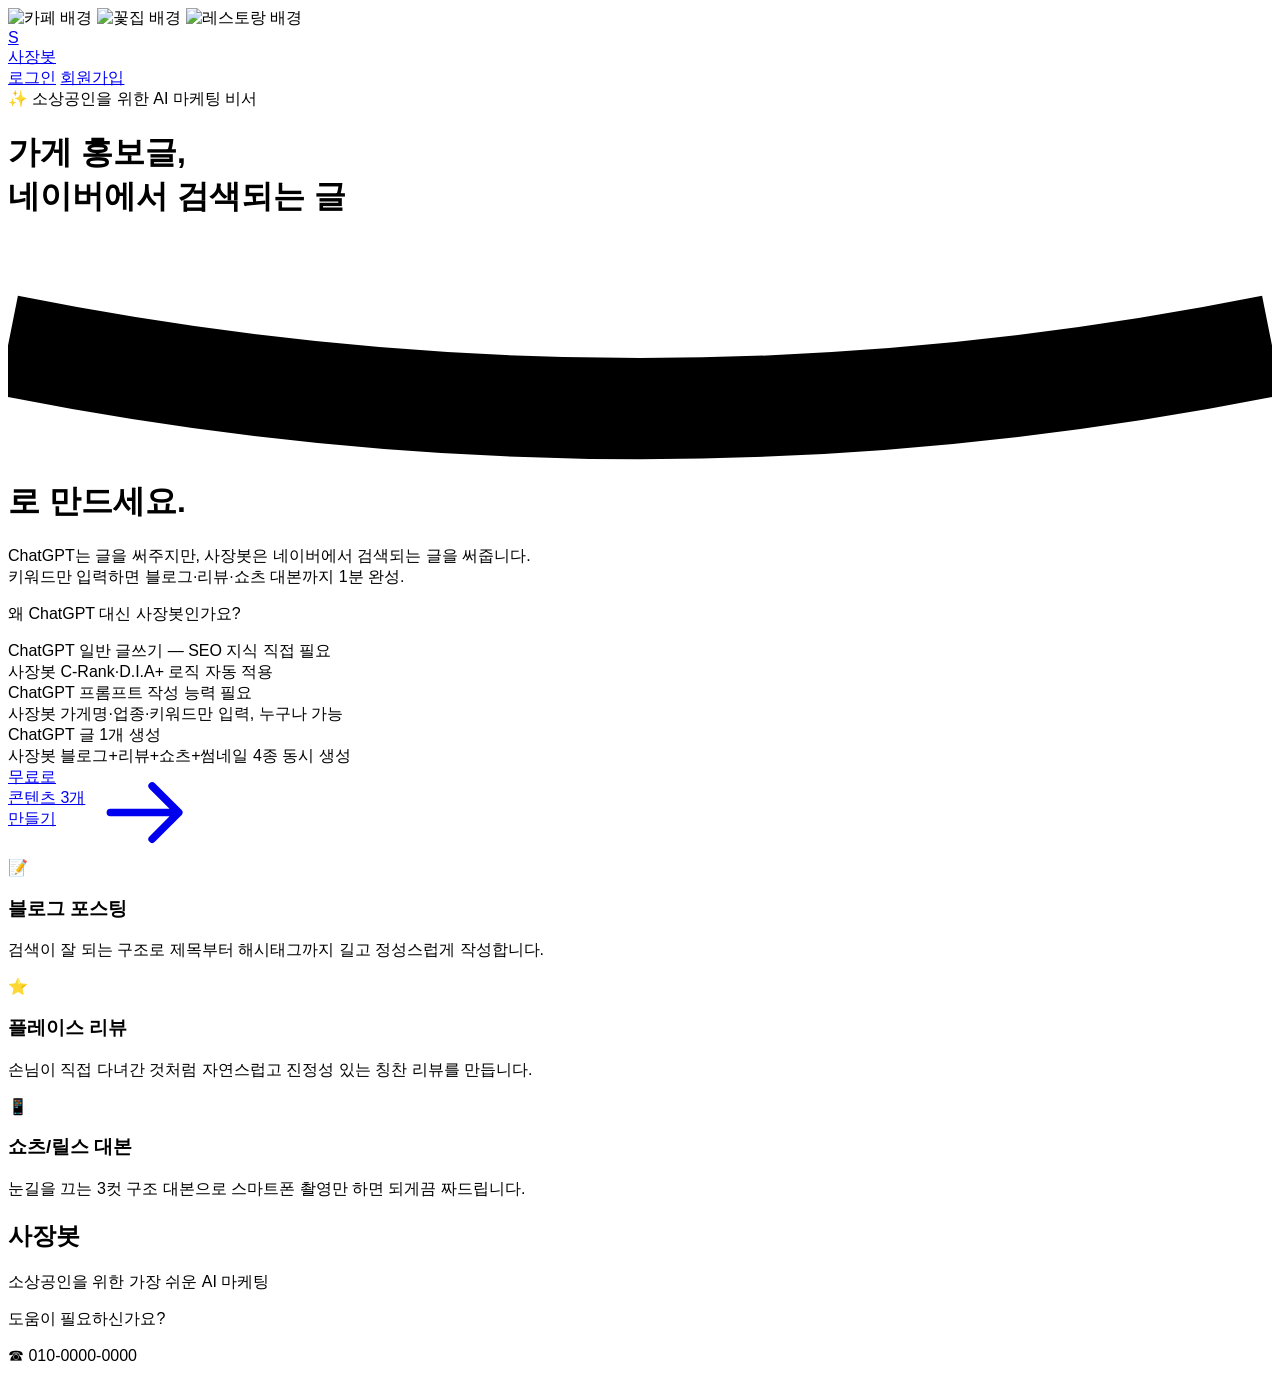
==== commit 9049d280: "js 코드 기능별로 분리" ====
--- a/frontend/index.html
+++ b/frontend/index.html
@@ -47,7 +47,6 @@
             <a id="nav-register" href="register.html" class="px-5 py-2.5 rounded-full text-sm font-bold bg-navy text-white hover:bg-steel transition shadow-md">회원가입</a>
             <a id="nav-mypage" href="generate.html" class="hidden text-steel font-bold hover:text-navy transition px-4 py-2">콘텐츠 생성</a>
             <a id="nav-mypage2" href="mypage.html" class="hidden px-5 py-2.5 rounded-full text-sm font-bold bg-navy text-white hover:bg-steel transition shadow-md">마이페이지</a>
-            
         </div>
     </header>
 
@@ -102,43 +101,7 @@
                 </div>
             </div>
         </div>
-        <!-- 요금제 섹션 -->
-        <div class="w-full max-w-3xl mx-auto mb-10">
-            <p class="text-xs font-bold text-gray-400 uppercase tracking-widest mb-6">요금제</p>
-            <div class="grid grid-cols-1 md:grid-cols-3 gap-4">
-                <div class="bg-white/80 border border-gray-200 rounded-2xl p-6 text-left shadow-sm hover:shadow-md transition">
-                    <p class="text-sm font-bold text-camel mb-1">라이트</p>
-                    <p class="text-3xl font-black text-navy mb-1">3,900<span class="text-base font-bold">원</span></p>
-                    <p class="text-sm text-steel mb-4">3회 이용권 · 1,300원/회</p>
-                    <ul class="text-sm text-steel space-y-1">
-                        <li>✅ 블로그 · 리뷰 · 쇼츠 · 썸네일</li>
-                        <li>✅ 네이버 SEO 자동 적용</li>
-                        <li>✅ 가끔 사용하는 분께 추천</li>
-                    </ul>
-                </div>
-                <div class="bg-navy border border-navy rounded-2xl p-6 text-left shadow-lg relative">
-                    <p class="absolute top-3 right-3 text-xs font-bold px-2 py-1 bg-sand text-navy rounded-full">인기</p>
-                    <p class="text-sm font-bold text-sand mb-1">베이직</p>
-                    <p class="text-3xl font-black text-white mb-1">9,900<span class="text-base font-bold">원</span></p>
-                    <p class="text-sm text-gray-300 mb-4">10회 이용권 · 990원/회</p>
-                    <ul class="text-sm text-gray-300 space-y-1">
-                        <li>✅ 블로그 · 리뷰 · 쇼츠 · 썸네일</li>
-                        <li>✅ 네이버 SEO 자동 적용</li>
-                        <li>✅ 주 1~2회 운영하는 분께 추천</li>
-                    </ul>
-                </div>
-                <div class="bg-white/80 border border-gray-200 rounded-2xl p-6 text-left shadow-sm hover:shadow-md transition">
-                    <p class="text-sm font-bold text-camel mb-1">프로</p>
-                    <p class="text-3xl font-black text-navy mb-1">19,900<span class="text-base font-bold">원</span></p>
-                    <p class="text-sm text-steel mb-4">25회 이용권 · 796원/회</p>
-                    <ul class="text-sm text-steel space-y-1">
-                        <li>✅ 블로그 · 리뷰 · 쇼츠 · 썸네일</li>
-                        <li>✅ 네이버 SEO 자동 적용</li>
-                        <li>✅ 적극적으로 운영하는 분께 추천</li>
-                    </ul>
-                </div>
-            </div>
-        </div>
+
         <a id="cta-guest" href="login.html" class="group relative inline-flex items-center justify-center px-8 py-4 font-bold text-white transition-all duration-200 bg-navy font-pj rounded-xl focus:outline-none focus:ring-2 focus:ring-offset-2 focus:ring-gray-900 hover:bg-steel shadow-lg hover:shadow-xl hover:-translate-y-1 text-lg">
             무료로 콘텐츠 3개 만들기
             <svg class="w-5 h-5 ml-2 group-hover:translate-x-1 transition-transform" fill="none" stroke="currentColor" viewBox="0 0 24 24"><path stroke-linecap="round" stroke-linejoin="round" stroke-width="2" d="M14 5l7 7m0 0l-7 7m7-7H3"></path></svg>
@@ -175,13 +138,14 @@
             </div>
             <div class="bg-steel/30 px-6 py-4 rounded-xl border border-steel/50 text-center">
                 <p class="text-sm text-sand mb-1 font-bold">도움이 필요하신가요?</p>
-                <p class="text-xl font-bold tracking-wider text-white">✉ gyullby@naver.com</p>
+                <p class="text-xl font-bold tracking-wider text-white">☎ 010-0000-0000</p>
             </div>
         </div>
     </footer>
 
     <script src="js/api.js"></script>
     <script src="js/auth.js"></script>
-    <script src="js/my_script.js"></script>
+    <script src="js/common.js"></script>
+    <script src="js/index.js"></script>
 </body>
 </html>
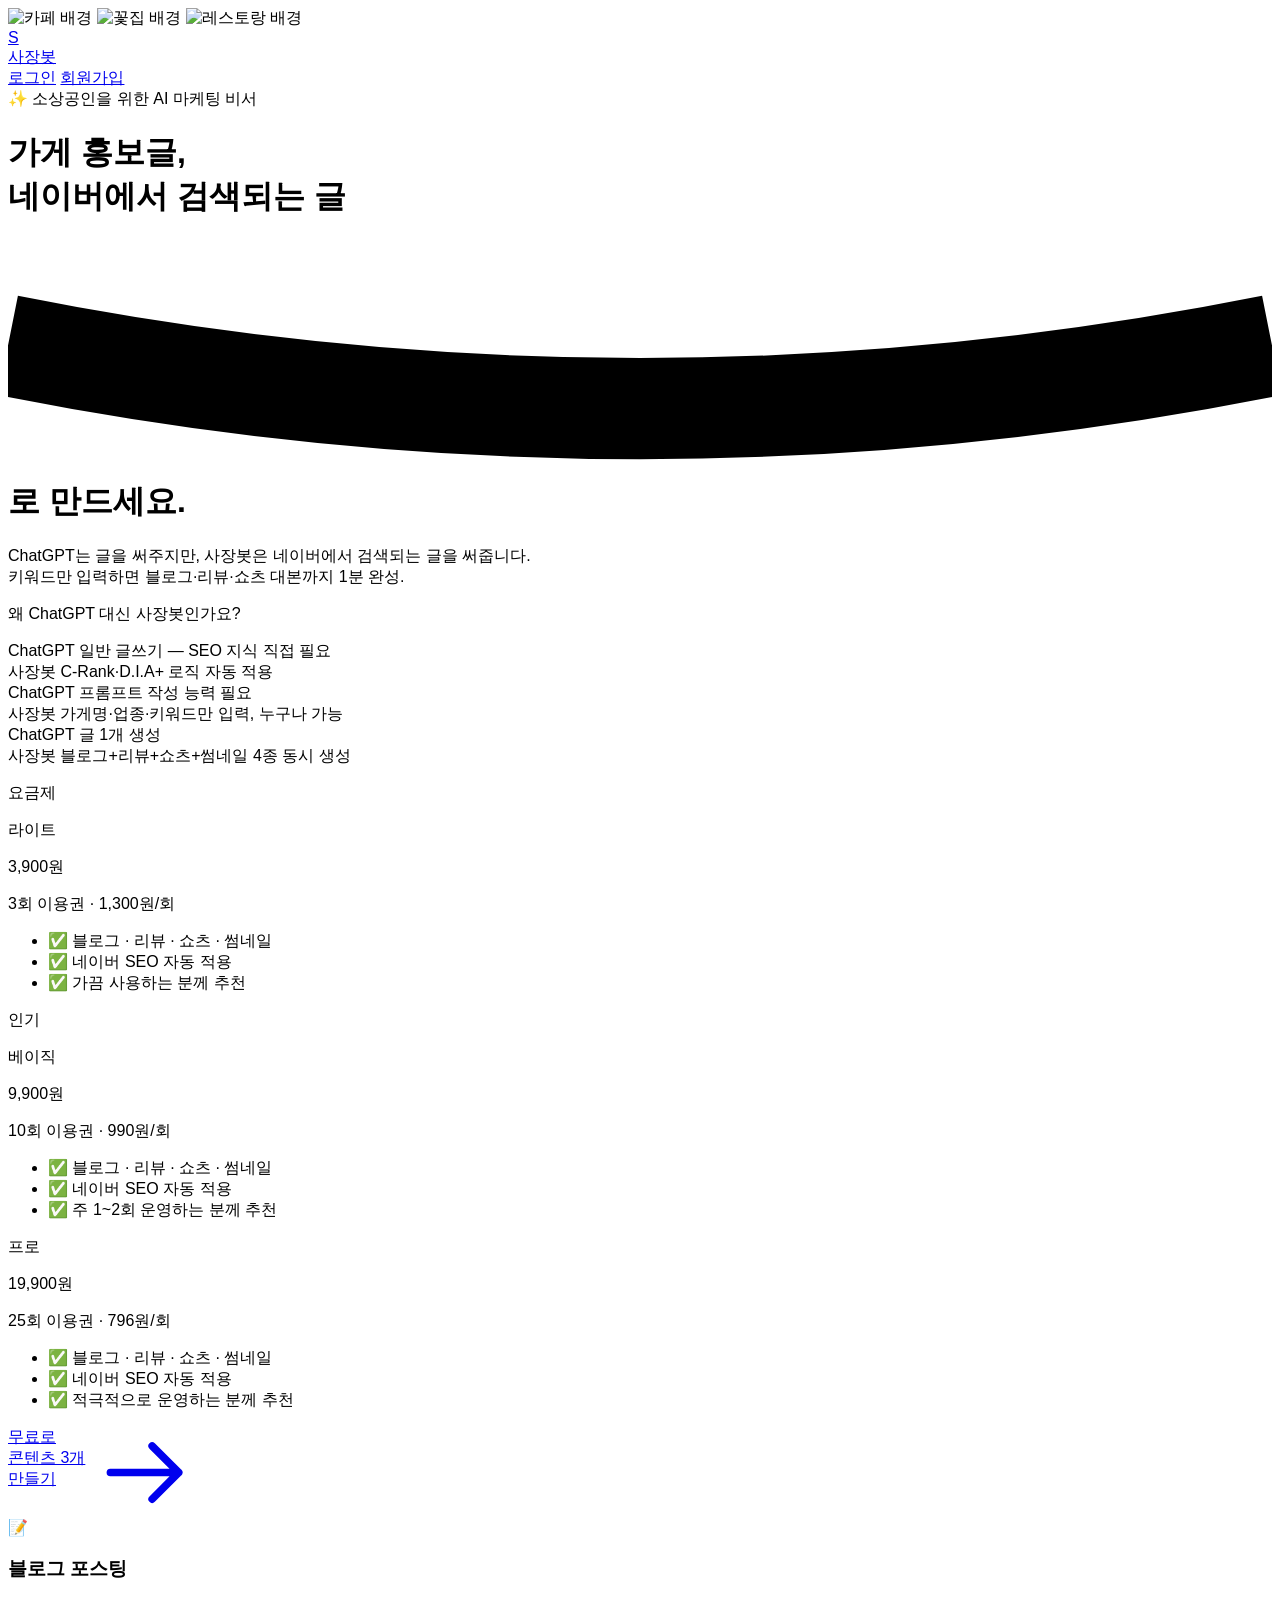
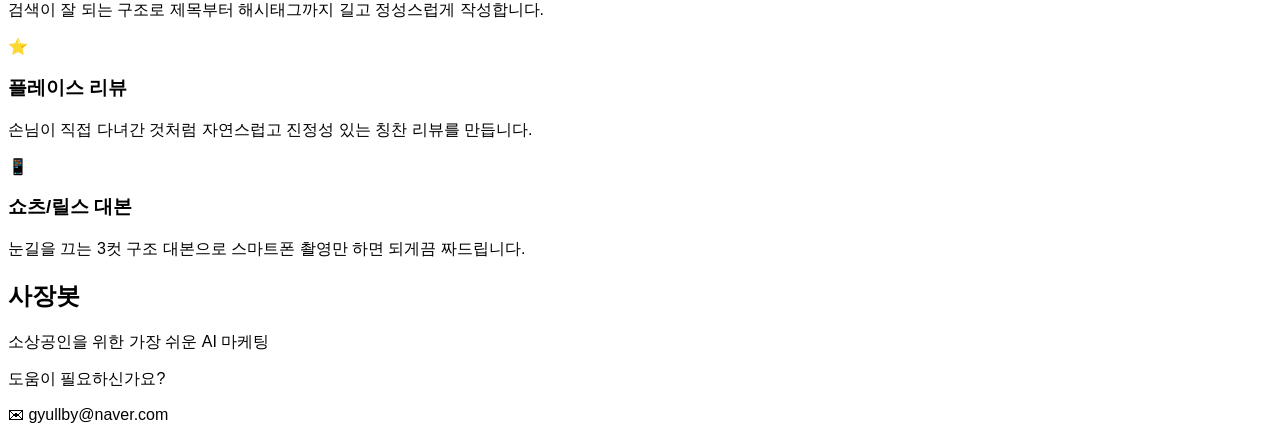
==== commit 8477b096: "my_script.js 분리 후 삭제 유지" ====
--- a/frontend/index.html
+++ b/frontend/index.html
@@ -47,6 +47,7 @@
             <a id="nav-register" href="register.html" class="px-5 py-2.5 rounded-full text-sm font-bold bg-navy text-white hover:bg-steel transition shadow-md">회원가입</a>
             <a id="nav-mypage" href="generate.html" class="hidden text-steel font-bold hover:text-navy transition px-4 py-2">콘텐츠 생성</a>
             <a id="nav-mypage2" href="mypage.html" class="hidden px-5 py-2.5 rounded-full text-sm font-bold bg-navy text-white hover:bg-steel transition shadow-md">마이페이지</a>
+            
         </div>
     </header>
 
@@ -101,7 +102,43 @@
                 </div>
             </div>
         </div>
-
+        <!-- 요금제 섹션 -->
+        <div class="w-full max-w-3xl mx-auto mb-10">
+            <p class="text-xs font-bold text-gray-400 uppercase tracking-widest mb-6">요금제</p>
+            <div class="grid grid-cols-1 md:grid-cols-3 gap-4">
+                <div class="bg-white/80 border border-gray-200 rounded-2xl p-6 text-left shadow-sm hover:shadow-md transition">
+                    <p class="text-sm font-bold text-camel mb-1">라이트</p>
+                    <p class="text-3xl font-black text-navy mb-1">3,900<span class="text-base font-bold">원</span></p>
+                    <p class="text-sm text-steel mb-4">3회 이용권 · 1,300원/회</p>
+                    <ul class="text-sm text-steel space-y-1">
+                        <li>✅ 블로그 · 리뷰 · 쇼츠 · 썸네일</li>
+                        <li>✅ 네이버 SEO 자동 적용</li>
+                        <li>✅ 가끔 사용하는 분께 추천</li>
+                    </ul>
+                </div>
+                <div class="bg-navy border border-navy rounded-2xl p-6 text-left shadow-lg relative">
+                    <p class="absolute top-3 right-3 text-xs font-bold px-2 py-1 bg-sand text-navy rounded-full">인기</p>
+                    <p class="text-sm font-bold text-sand mb-1">베이직</p>
+                    <p class="text-3xl font-black text-white mb-1">9,900<span class="text-base font-bold">원</span></p>
+                    <p class="text-sm text-gray-300 mb-4">10회 이용권 · 990원/회</p>
+                    <ul class="text-sm text-gray-300 space-y-1">
+                        <li>✅ 블로그 · 리뷰 · 쇼츠 · 썸네일</li>
+                        <li>✅ 네이버 SEO 자동 적용</li>
+                        <li>✅ 주 1~2회 운영하는 분께 추천</li>
+                    </ul>
+                </div>
+                <div class="bg-white/80 border border-gray-200 rounded-2xl p-6 text-left shadow-sm hover:shadow-md transition">
+                    <p class="text-sm font-bold text-camel mb-1">프로</p>
+                    <p class="text-3xl font-black text-navy mb-1">19,900<span class="text-base font-bold">원</span></p>
+                    <p class="text-sm text-steel mb-4">25회 이용권 · 796원/회</p>
+                    <ul class="text-sm text-steel space-y-1">
+                        <li>✅ 블로그 · 리뷰 · 쇼츠 · 썸네일</li>
+                        <li>✅ 네이버 SEO 자동 적용</li>
+                        <li>✅ 적극적으로 운영하는 분께 추천</li>
+                    </ul>
+                </div>
+            </div>
+        </div>
         <a id="cta-guest" href="login.html" class="group relative inline-flex items-center justify-center px-8 py-4 font-bold text-white transition-all duration-200 bg-navy font-pj rounded-xl focus:outline-none focus:ring-2 focus:ring-offset-2 focus:ring-gray-900 hover:bg-steel shadow-lg hover:shadow-xl hover:-translate-y-1 text-lg">
             무료로 콘텐츠 3개 만들기
             <svg class="w-5 h-5 ml-2 group-hover:translate-x-1 transition-transform" fill="none" stroke="currentColor" viewBox="0 0 24 24"><path stroke-linecap="round" stroke-linejoin="round" stroke-width="2" d="M14 5l7 7m0 0l-7 7m7-7H3"></path></svg>
@@ -138,7 +175,7 @@
             </div>
             <div class="bg-steel/30 px-6 py-4 rounded-xl border border-steel/50 text-center">
                 <p class="text-sm text-sand mb-1 font-bold">도움이 필요하신가요?</p>
-                <p class="text-xl font-bold tracking-wider text-white">☎ 010-0000-0000</p>
+                <p class="text-xl font-bold tracking-wider text-white">✉ gyullby@naver.com</p>
             </div>
         </div>
     </footer>
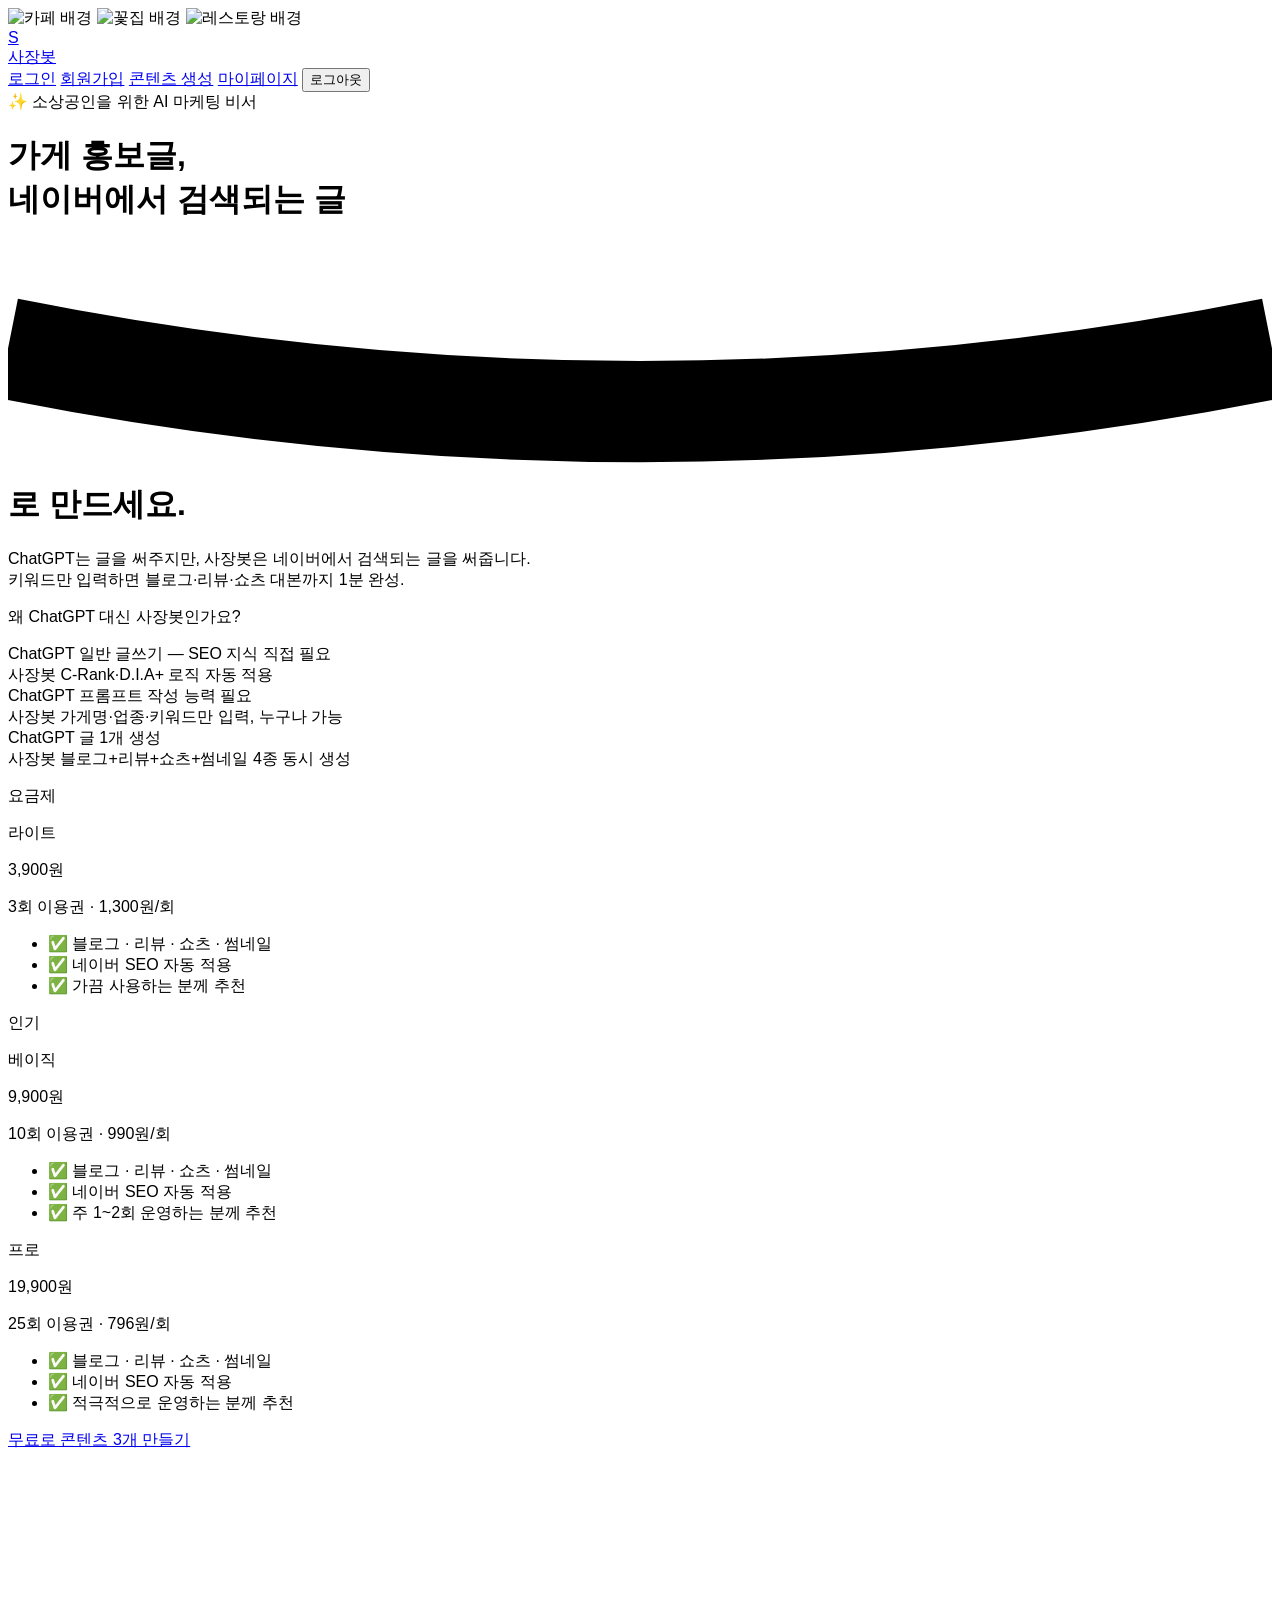
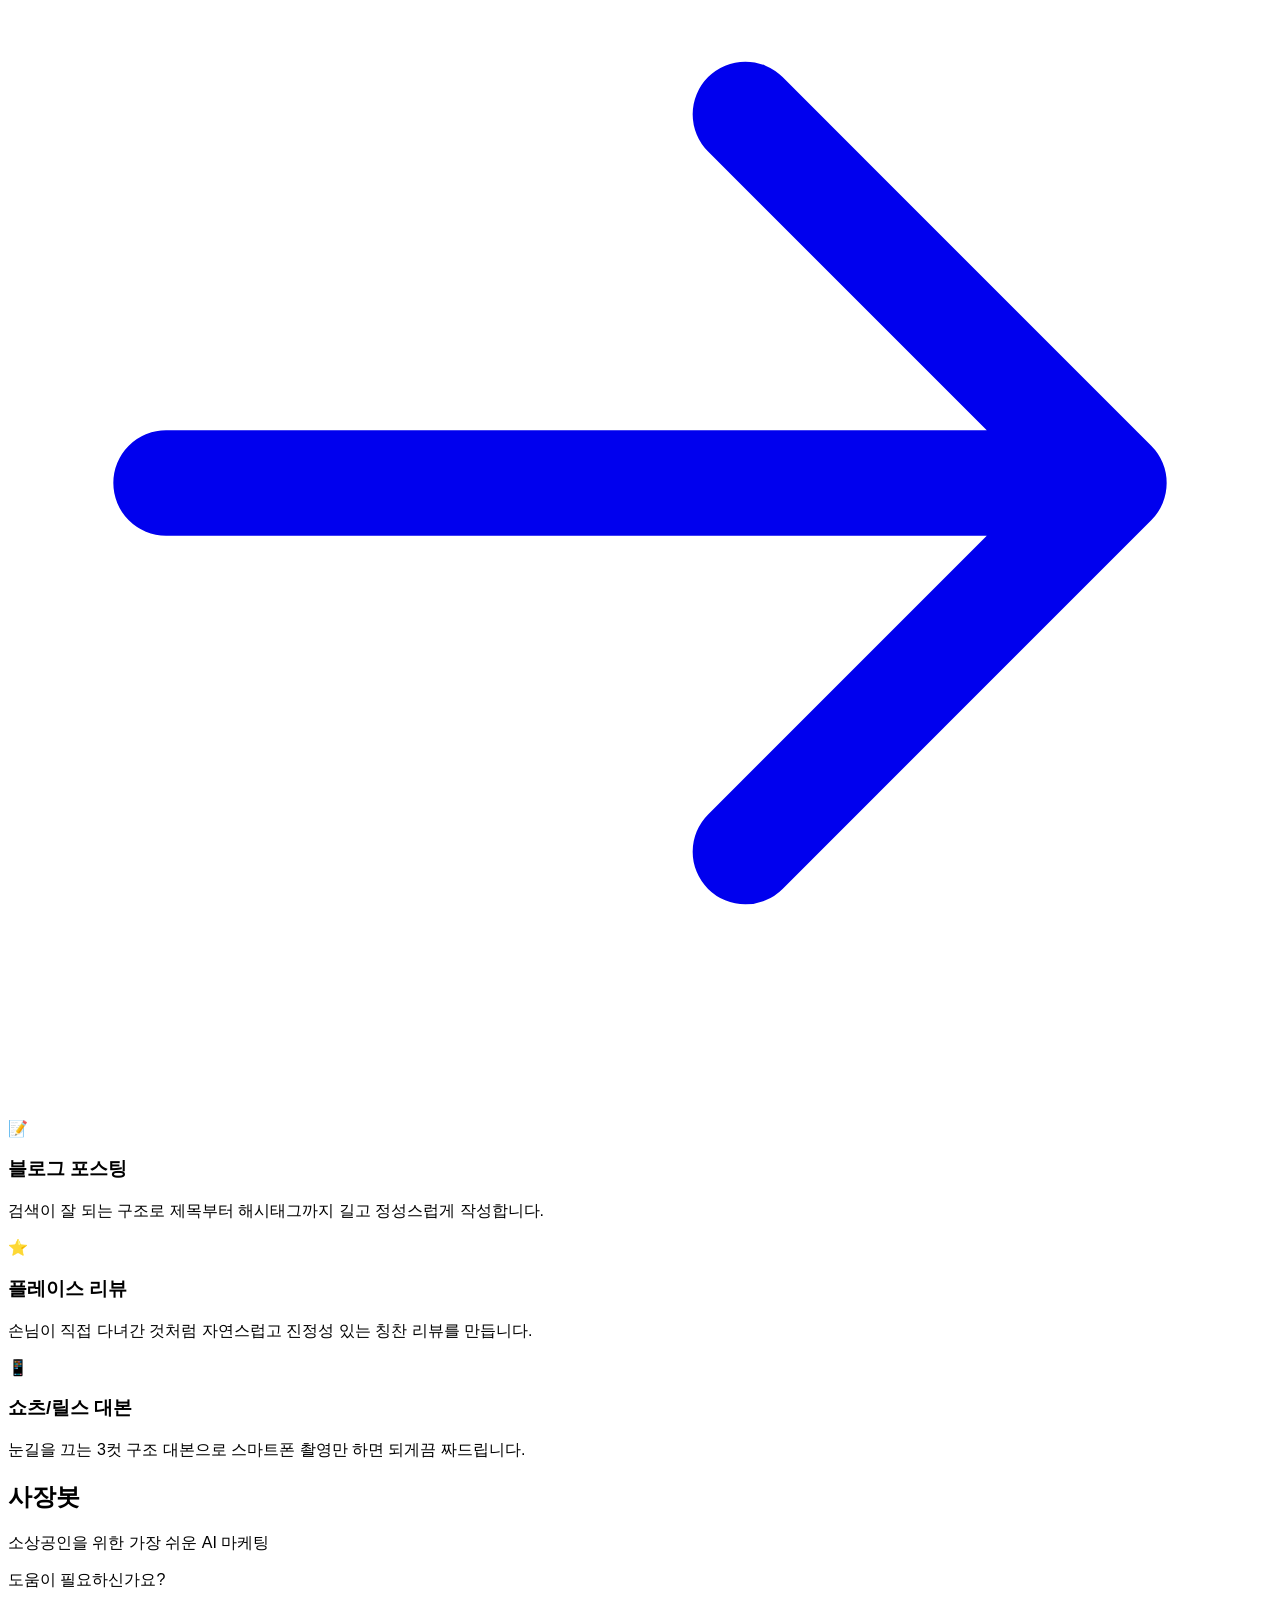
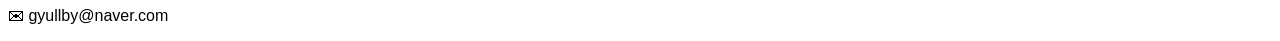
==== commit ca2fe290: "refactor: 교수님 피드백 반영 - fetch→apiRequest, 중복함수 제거, alert→toast, inline style→class" ====
--- a/frontend/index.html
+++ b/frontend/index.html
@@ -47,7 +47,7 @@
             <a id="nav-register" href="register.html" class="px-5 py-2.5 rounded-full text-sm font-bold bg-navy text-white hover:bg-steel transition shadow-md">회원가입</a>
             <a id="nav-mypage" href="generate.html" class="hidden text-steel font-bold hover:text-navy transition px-4 py-2">콘텐츠 생성</a>
             <a id="nav-mypage2" href="mypage.html" class="hidden px-5 py-2.5 rounded-full text-sm font-bold bg-navy text-white hover:bg-steel transition shadow-md">마이페이지</a>
-            
+            <button id="nav-logout" class="hidden text-steel font-bold hover:text-navy transition px-4 py-2" onclick="logout()">로그아웃</button>
         </div>
     </header>
 
